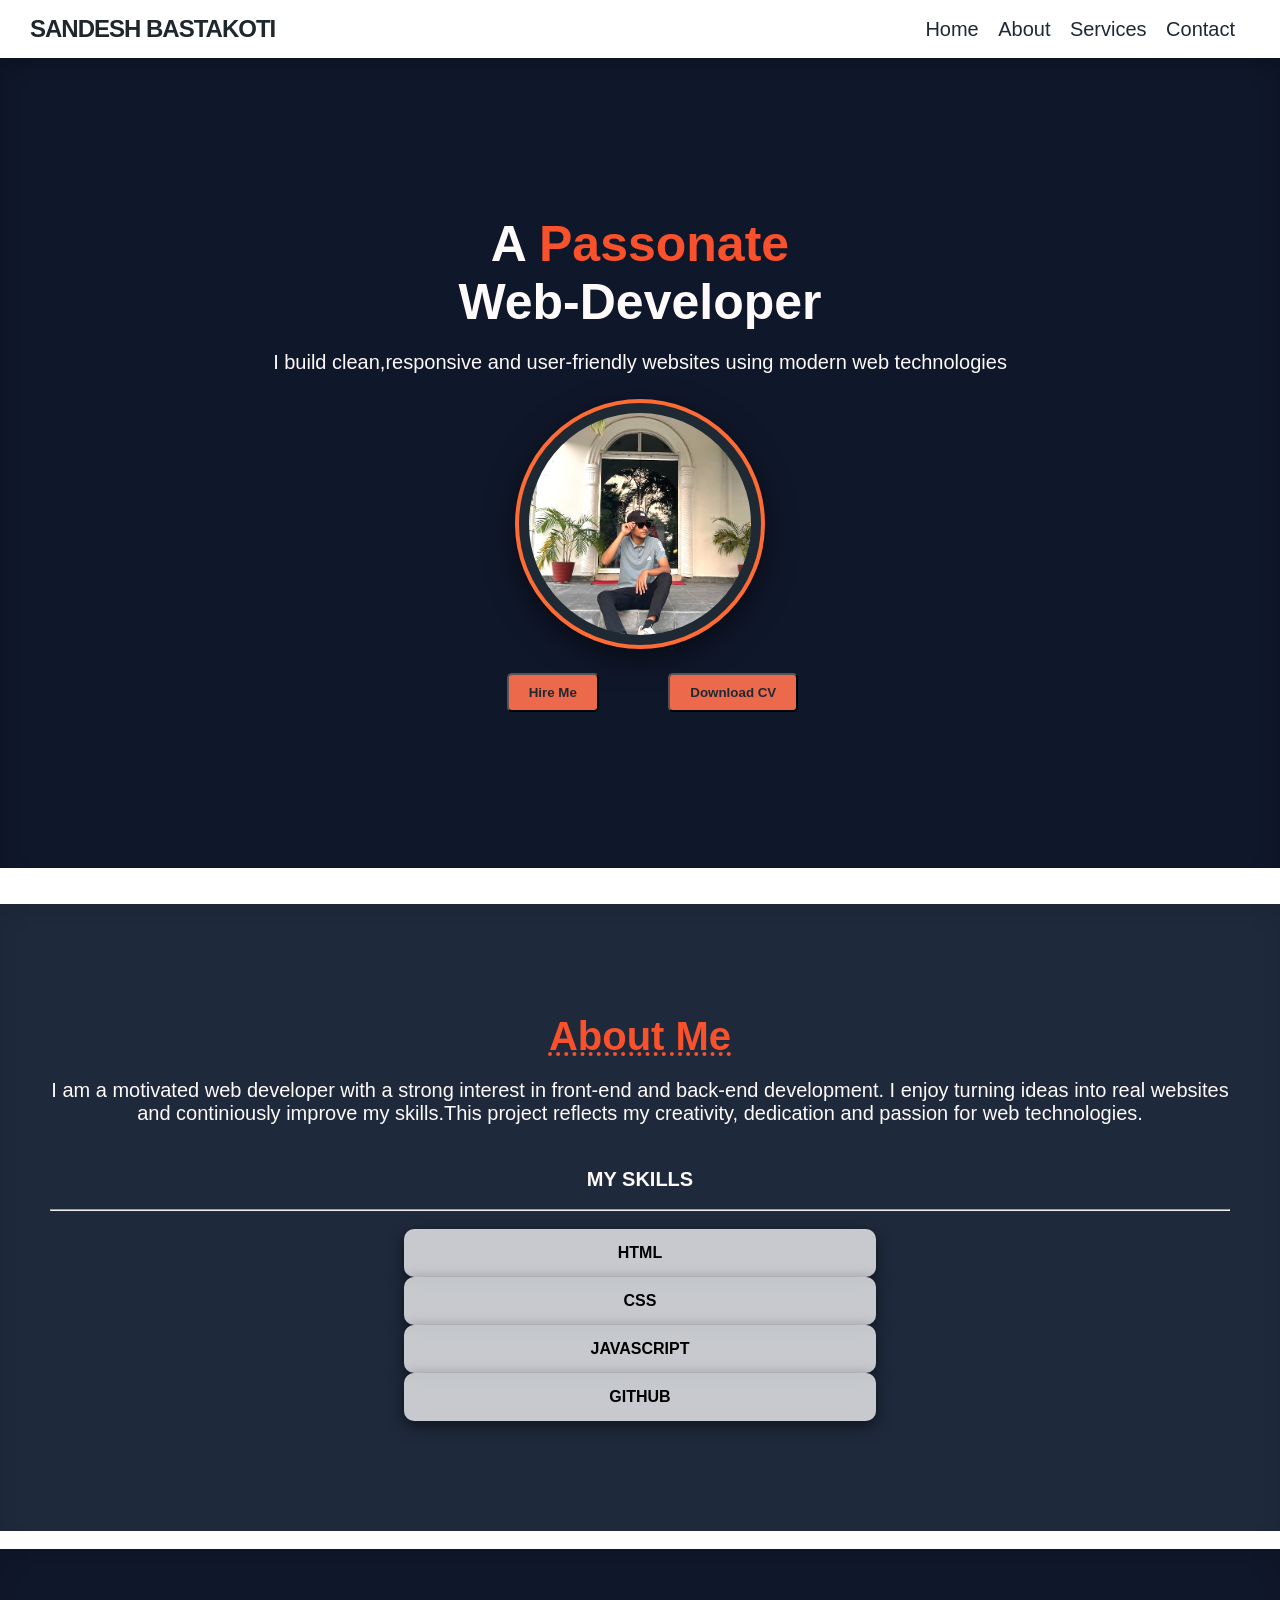
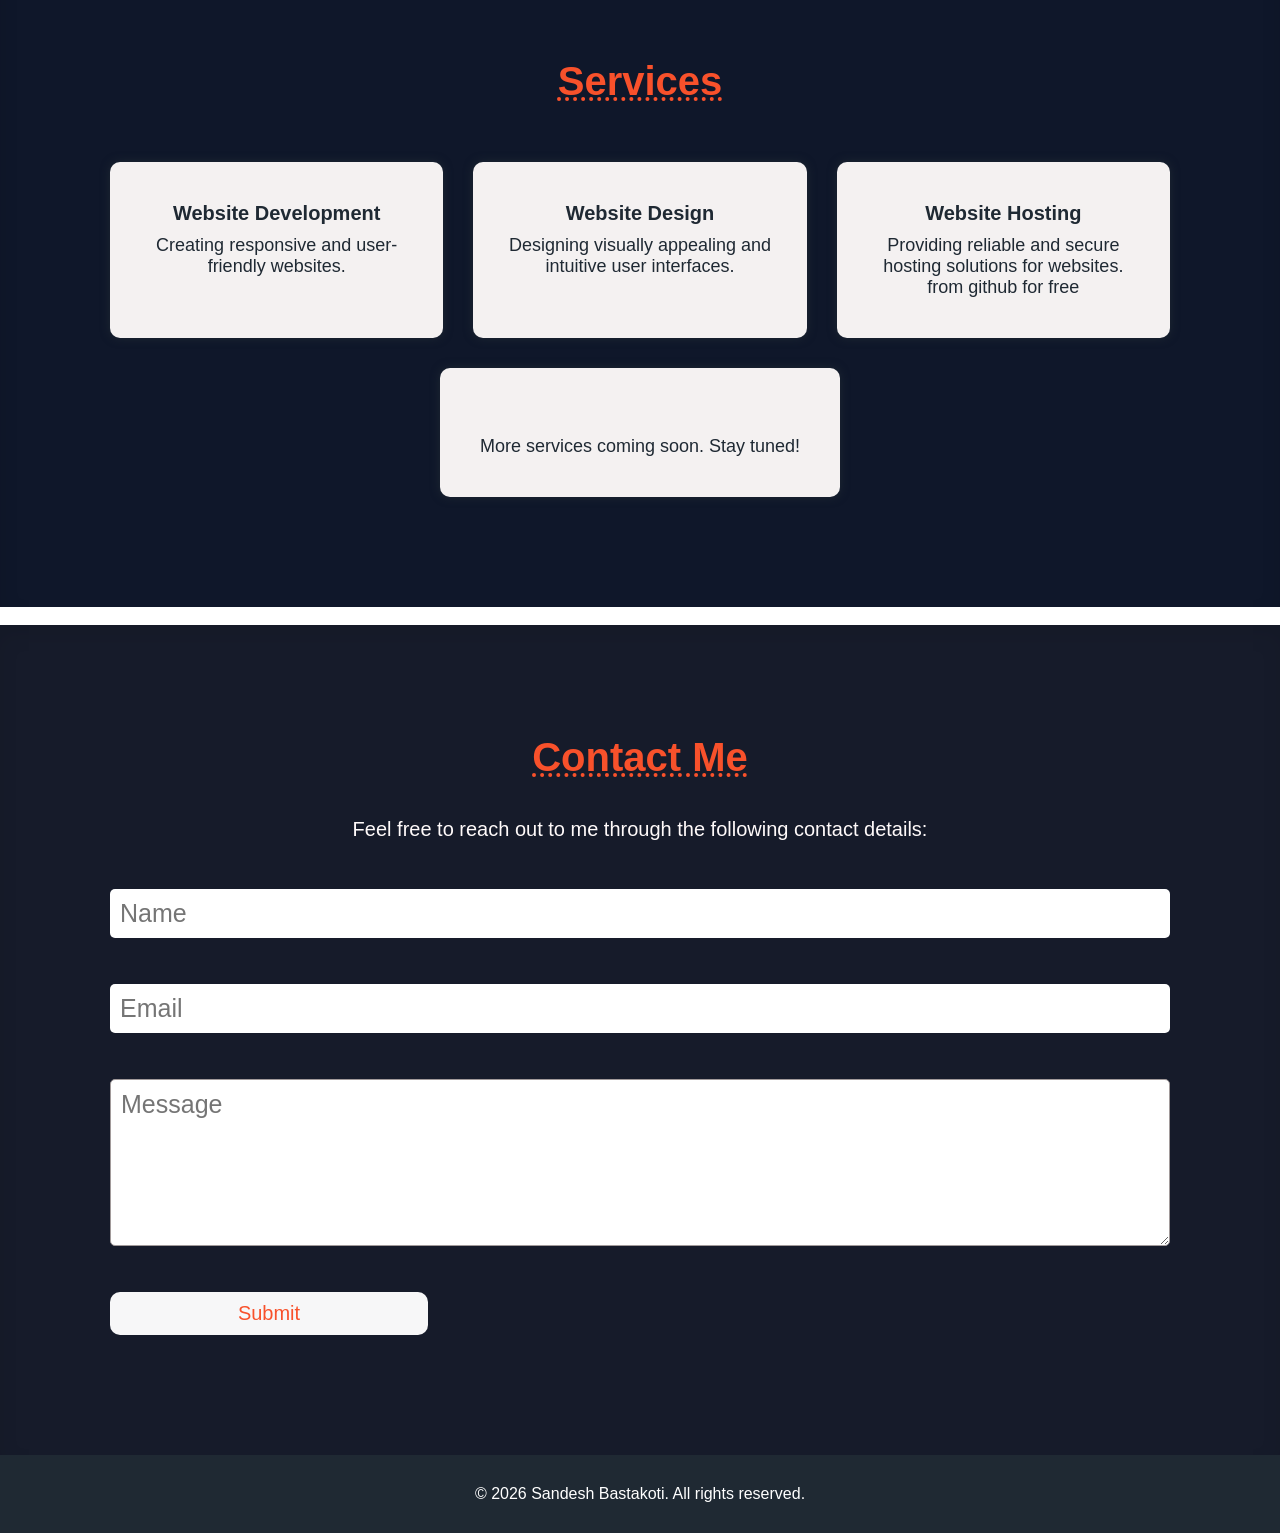
==== index.html @ b7880545 "UI Upgrade: Swapped single-line message input to dynamic textarea" ====
<!DOCTYPE html>
<html lang="en">
<head>
    <meta charset="UTF-8">
    <meta name="viewport" content="width=device-width, initial-scale=1.0">
    <title>sandy</title>
    <link rel="stylesheet" href="style.css">
    <link rel="icon" type="image/x-icon" href="../android-chrome-192x192.png">

</head>
<body>
    <!-- header -->
    <header>
        <h2 id="logo"> Sandesh Bastakoti</h2>

        <nav id="navigation">
            <!-- hash is used to display specific sections within the same page -->
            <a href="#home">Home</a>
            <a href="#about">About</a>
            <a href="#services">Services</a>
            <a href="#contact">Contact</a>
        </nav>

        <div class="menu" id="menu">&#9776;</div>

    </header>
    <!-- Home section -->
    <div class="home" id="home">

        <div class="home-text">
            <h1> A <span>Passonate </span> <br> Web-Developer</h1>
            <p> I build clean,responsive and user-friendly websites using modern web technologies </p>
        </div>   

        <div class="home-image">
            <img src="public/WhatsApp Image 2025-12-27 at 7.43.35 ...jpeg" alt="home image">
        </div>

        <div class="home-text"> 
             <a href ="#contact"> <button class="button"> Hire Me</button></a>
            <a href="public/Sandesh_Funny_CV.pdf"> 
            <button class="button"> Download CV</button> </a>
        </div>

    </div>
    <br> <br>

    <!-- about section -->
    <div class="about" id="about">
        <h2> About Me
        </h2>
        <p>I am a motivated web developer with a strong interest in front-end and back-end development. I enjoy turning ideas into real websites and continiously improve my skills.This project reflects my creativity, dedication and passion for web technologies. <br> <br>  </p>
        <p> <strong> MY SKILLS</strong></p> <br>
        <HR> <br>
         <div class="skills">
            <div class="skill-card"> HTML</div>
            <div class="skill-card"> CSS</div>
            <div class="skill-card"> JAVASCRIPT</div>
            <div class="skill-card"> GITHUB</div>
         </div>   
  
    </div>
    <br>
    
    <!-- services section -->
    <div id="services" class="services">
        <h2> Services</h2>
        <br>

        <div id="service" class="service">

            <div class="service-card">

                <h3> Website Development </h3>
                <p>Creating responsive and user-friendly websites.</p>
            </div>

            <div class="service-card">
                <h3> Website Design </h3>
                <p>Designing visually appealing and intuitive user interfaces.</p>
            </div>

            <div class="service-card">
                <h3> Website Hosting </h3>
                <p>Providing reliable and secure hosting solutions for websites. from github for free</p>
            </div>
            <div class="service-card"> 
                 <br><p> More services coming soon. Stay tuned!</p>
            </div>
       </div>
   </div>
   <br>

    <!-- contact section  -->
    <div class="contact" id="contact">

        <h2> Contact Me</h2>
        <br>
        <p> Feel free to reach out to me through the following contact details:
        </p>

        <br>

        <form id="notes-form">
            <input type="text" id="name" placeholder="Name" required>
            <br> <br>
            <input type="email" id="email" placeholder="Email" required>
            <br><br>
            <textarea id="message" placeholder="Message" rows="5" required></textarea>
            <br><br>
             <input type="submit" value="Submit" id="submit-btn"> 
        </form>
    </div>
    

    <!-- footer -->
    <footer>
        <p> &copy; 2026 Sandesh Bastakoti. All rights reserved.</p>
    </footer>
    


    <script src="script.js"></script>
</body>
</html>
---- style.css ----
/* universal selector */
* {
    margin: 0;
    padding: 0;
    box-sizing: border-box;
    font-family : 'Poppins', sans-serif ;

    animation : fadeIn 1s ease; 

@keyframes fadeIn{
    from{
        opacity : 0; transform :
        translateY(20px); }
    to{
        opacity : 1; transform : translateY(0); }
}
}

/* header */
header{
    display : flex; 
    justify-content: space-between;
    align-items: center;
    padding : 15px 30px;
    background-color: #ffffff;
    color : #1f262c;
    position : sticky
    top : 0;
}

#logo{
    font-family: 'montserrat', sans-serif;
    font-weight: 800;
    letter-spacing: -1px;
    text-transform: uppercase;
}

nav a{
    color : #1f2933;
    text-decoration : none;
    margin-right : 15px;
    font-size: 20px;
}
nav a:hover{
    text-decoration :double underline;
    color: #f8512b;
}
.menu{
    display : none;
}

.home{
    display : flex;
    align-items: center;
    justify-content : center;
    height : 90vh;
    padding : 0 40px;
    background-color: #0f172a;
    box-shadow: inset 0 10px 20px rgba(0,0,0,0.2);
    color : snow;
}
.home-text h1{
    font-size : 50px;
}
.home-text span{
    color : #f8512b;

}
.home-text p{
    margin-top : 20px;
    font-size : 20px;
    padding-bottom: 25px;
}
.button{
    display : inline-block;
    margin-top : 20px;
    padding : 10px 20px;
    background-color : hsl(11, 81%, 61%);
    color : #1f2933;
    text-decoration : none;
    border-radius : 5px;
    font-weight: bold;

}
.button:hover{
    color : hsl(11, 81%, 61%);
    background-color : #1f2933;
    cursor : pointer;
     ;
}
.home-text a{
    margin-right : 20px;
    margin-left: 45px;
    margin-top : 20px;
}

.home-image img{
    width : 250px;
    height : 250px;
    padding : 10px;
    border-radius: 50%;
    object-fit: cover;
    border : 4px solid #ff6b35;
    box-shadow: 0 10px 30px rgba(0,0,0,0.5);
    background-color: #1f2933;

}

/* home section */
.home{
    flex-direction: column;
    text-align : center;

}
.about{
    text-align: center;
    padding :110px 50px;
    background-color : #1e293b;
    color : snow;
    box-shadow: inset 0 10px 20px rgba(0,0,0,0.08);

}
.about p{
    margin-top : 20px;
    font-size : 20px;

}
.about h2{
    font-size : 40px;
    margin-bottom: 20px;
    text-decoration: dotted underline;
    color : #f8512b;
}

/* .about ul{
    display : inline-block;
}
.about ul li{
    text-align: left;
    font-size : 20px;
    margin-bottom : 10px;
    color : #1f2933;
} */

.skill-card{
    padding :15px 25px;
    border-radius: 10px;
    background-color : rgba(255, 255, 255, 0.75);
    box-shadow: 0 5px 15px rgba(0,0,0,0.5); 
    font-weight: bold;
    width : 40%;
    display : flex;
    justify-content : center;
    margin : 0px AUTO;
    color : black;
}  
.skill-card:hover{
    background-color: snow;
    cursor : pointer;
}

/* services */

.services{
    background-color: #0f172a;
    box-shadow: inset 0 10px 20px rgba(0,0,0,0.1);
    padding : 110px 110px;
    text-align : center;
    color : snow;
}
.services h2{
    font-size : 40px;
    margin-bottom: 20px;
    text-decoration: dotted underline;
    color : #f8512b;
}
.service{
    display : flex;
    justify-content : center;
    gap : 30px;
    margin-top : 20px;
    flex-wrap: wrap;

}

.service-card{
    text-align: center;
    padding : 40px 30px;
    background-color : #f4f1f1;
    color :#1f2933;
    border-radius : 10px;
    box-shadow : 0 0 10px;
    transition : all 0.3s ease;
    flex : 1 1 calc(33.33% - 40px);
    max-width : 400px;
}
.service-card:hover{
    color : white;
    background-color : black;

}
.service p{
    margin-top : 10px;
    font-size : 18px;
}
.service h3{
    font-size : 20px;
}

/* contact section */
.contact{
    padding : 110px 110px;
    text-align : center;
    background-color : #161b2a;
    box-shadow: inset 0 10px 20px rgba(0,0,0,0.08);
    color : snow;
}
.contact h2{
    font-size : 40px;
    margin-bottom: 20px;
    text-decoration: dotted underline;
    color : #f8512b;
}


.contact p{
    font-size : 20px;
}

form{
    margin : 30px auto auto;
    display : flex;
    flex-direction: column;
    
}
input{
    font-size: 25px;
    padding : 10px;
    margin-bottom: 10px;
    border-radius : 5px;
    border: #a19a9a;
}
/* Style for the new multi-line textarea input */
textarea {
    font-size: 25px;
    padding: 10px;
    margin-bottom: 10px;
    border-radius: 5px;
    border: 1px solid #a19a9a;
    width: 100%;
    background-color: white;
    color: black;
    resize: vertical; /* Allows expanding vertically only */
}

#submit-btn{
    font-size : 20px;
    padding : 10px;
    background-color : #f7f7f8;
    color : #f8512b;
    border : none;
    border-radius : 10px;
    cursor : pointer;
    width : 30%;
}
#submit-btn:hover{
    background-color : #f8512b;
    color : white;
}

footer{
        flex-direction: column;
        text-align : center;
        color : white;
        background : #1f2933;
        padding : 30px 0;

    }


/* responsive design */


@media (max-width : 700px){
    nav {
        display : none;

    }
    nav.active{
        display : flex;
        flex-direction: column;
         text-align: center;
         position: absolute;
         top : 75px;
        width : 100%;
        padding: 15px;
        left : 0;
        background: #f4f6f8;
        box-shadow : 0 5px 15px rgba(0,0,0,0.3);
        

    }
    .menu{
        display : block;
        font-size : 30px;
        cursor : pointer;
    }
    /* home secton */
   .home{
    flex-direction: column;
    text-align: center;
    padding : 110px 20px;
   }

   .home-text{
    text-align: center;
    padding-bottom: 20px;
   }

   .home-image{
    text-align: center;
   }  

   /* services section    */
  .service{
    flex-direction: column;
    align-items: center;
  }
  .service-card{
    width: 90%;
  }
  #submit-btn{
    padding-left : 5%;
    padding-right: 5%;
    width : 40%;
    font-size:small;
    font-weight: bolder;

  }

}
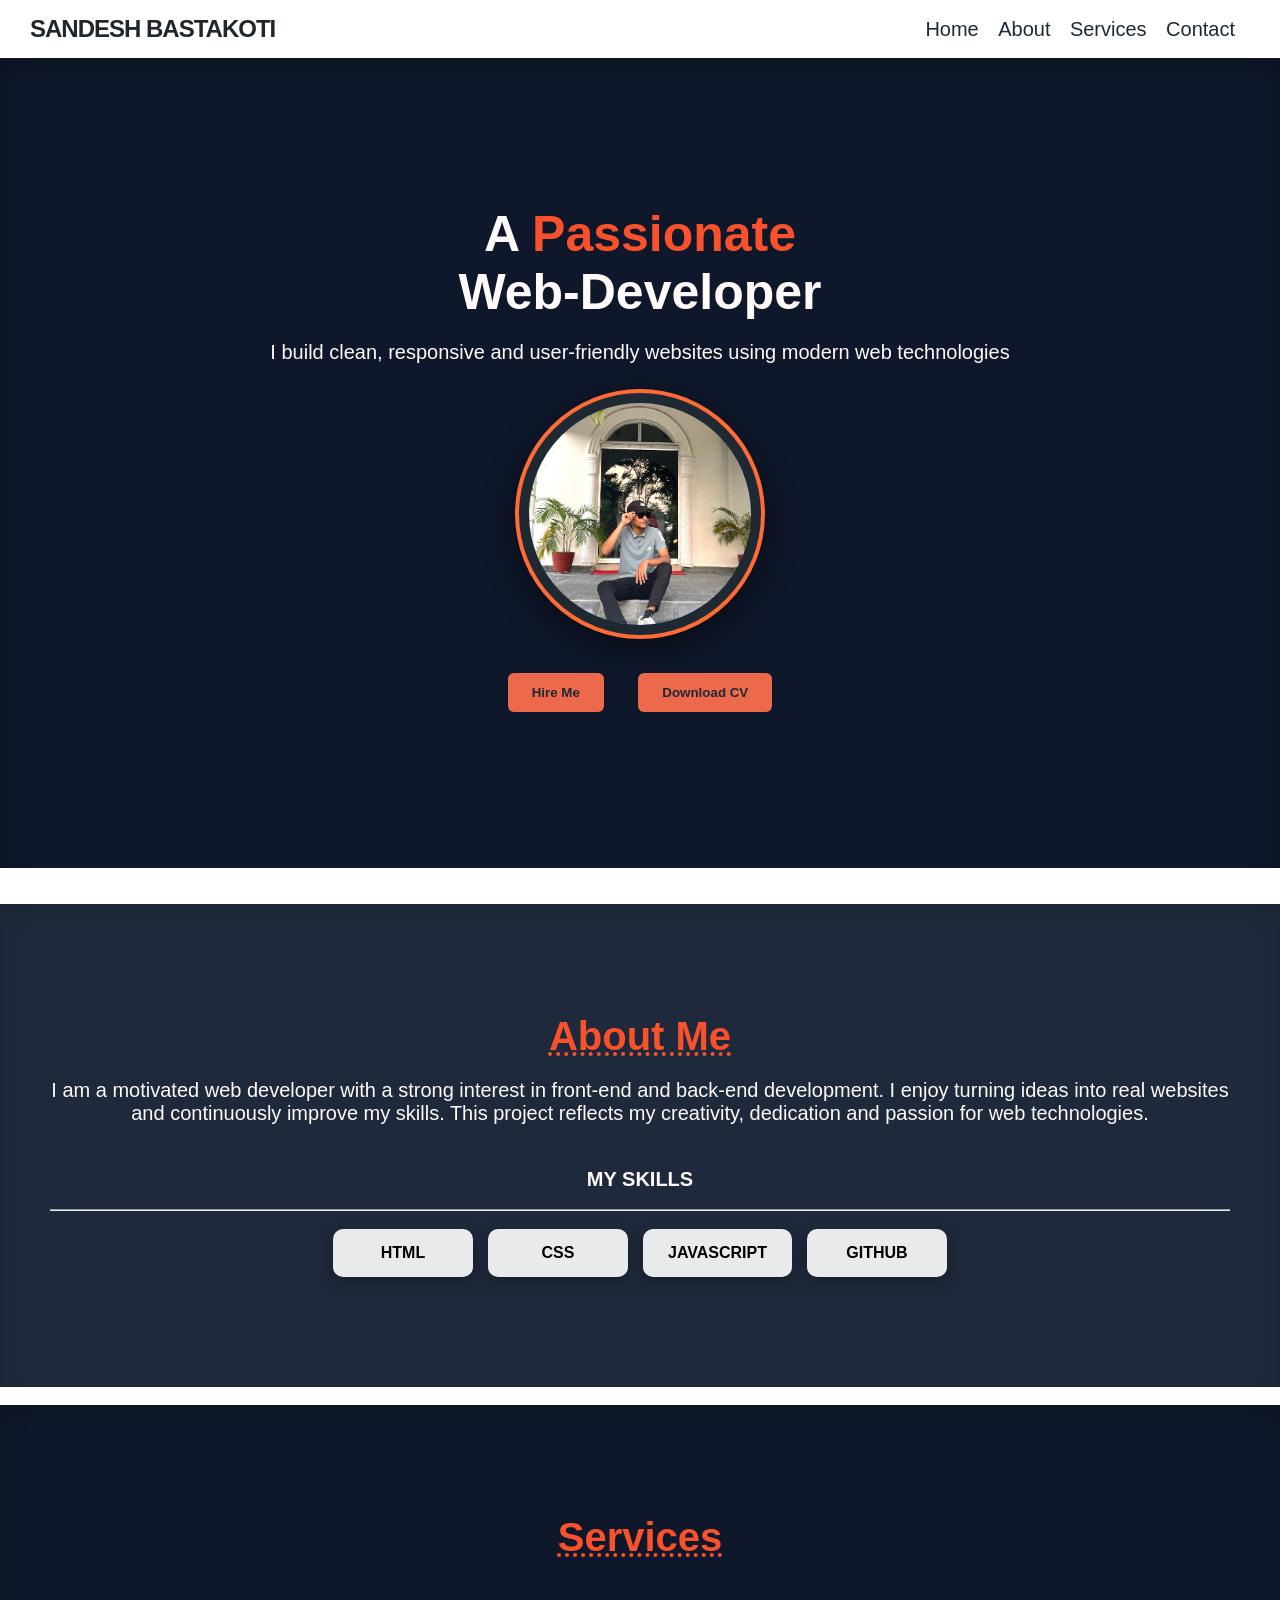
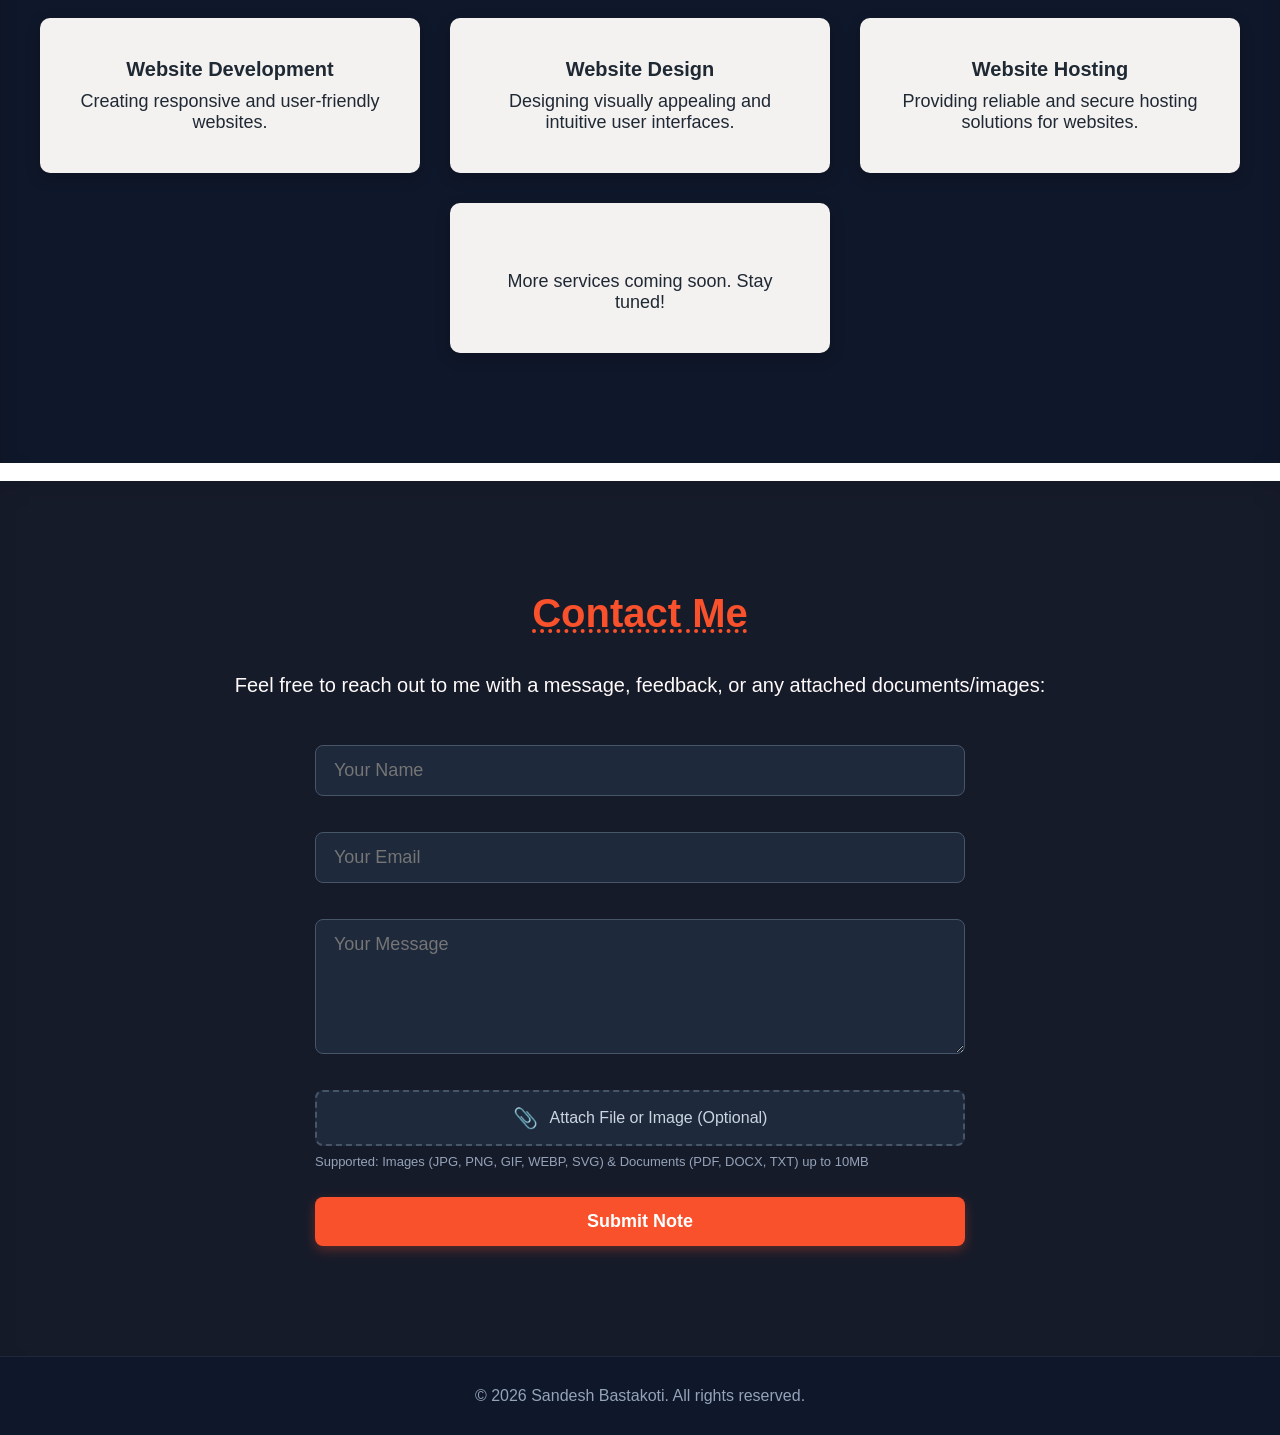
==== commit a40ba0aa: "feat: add file attachment UI, multipart submission, and admin attachment preview" ====
--- a/index.html
+++ b/index.html
@@ -3,18 +3,16 @@
 <head>
     <meta charset="UTF-8">
     <meta name="viewport" content="width=device-width, initial-scale=1.0">
-    <title>sandy</title>
+    <title>Sandesh Bastakoti | Portfolio</title>
     <link rel="stylesheet" href="style.css">
-    <link rel="icon" type="image/x-icon" href="../android-chrome-192x192.png">
-
+    <link rel="icon" type="image/png" href="public/android-chrome-192x192.png">
 </head>
 <body>
     <!-- header -->
     <header>
-        <h2 id="logo"> Sandesh Bastakoti</h2>
+        <h2 id="logo">Sandesh Bastakoti</h2>
 
         <nav id="navigation">
-            <!-- hash is used to display specific sections within the same page -->
             <a href="#home">Home</a>
             <a href="#about">About</a>
             <a href="#services">Services</a>
@@ -22,104 +20,102 @@
         </nav>
 
         <div class="menu" id="menu">&#9776;</div>
+    </header>
 
-    </header>
     <!-- Home section -->
     <div class="home" id="home">
-
         <div class="home-text">
-            <h1> A <span>Passonate </span> <br> Web-Developer</h1>
-            <p> I build clean,responsive and user-friendly websites using modern web technologies </p>
+            <h1>A <span>Passionate</span> <br> Web-Developer</h1>
+            <p>I build clean, responsive and user-friendly websites using modern web technologies</p>
         </div>   
 
         <div class="home-image">
-            <img src="public/WhatsApp Image 2025-12-27 at 7.43.35 ...jpeg" alt="home image">
+            <img src="public/WhatsApp Image 2025-12-27 at 7.43.35 ...jpeg" alt="Sandesh Bastakoti">
         </div>
 
         <div class="home-text"> 
-             <a href ="#contact"> <button class="button"> Hire Me</button></a>
-            <a href="public/Sandesh_Funny_CV.pdf"> 
-            <button class="button"> Download CV</button> </a>
+            <a href="#contact"><button class="button">Hire Me</button></a>
+            <a href="public/Sandesh_Funny_CV.pdf" target="_blank"><button class="button">Download CV</button></a>
         </div>
-
     </div>
-    <br> <br>
+    <br><br>
 
     <!-- about section -->
     <div class="about" id="about">
-        <h2> About Me
-        </h2>
-        <p>I am a motivated web developer with a strong interest in front-end and back-end development. I enjoy turning ideas into real websites and continiously improve my skills.This project reflects my creativity, dedication and passion for web technologies. <br> <br>  </p>
-        <p> <strong> MY SKILLS</strong></p> <br>
-        <HR> <br>
-         <div class="skills">
-            <div class="skill-card"> HTML</div>
-            <div class="skill-card"> CSS</div>
-            <div class="skill-card"> JAVASCRIPT</div>
-            <div class="skill-card"> GITHUB</div>
-         </div>   
-  
+        <h2>About Me</h2>
+        <p>I am a motivated web developer with a strong interest in front-end and back-end development. I enjoy turning ideas into real websites and continuously improve my skills. This project reflects my creativity, dedication and passion for web technologies.<br><br></p>
+        <p><strong>MY SKILLS</strong></p><br>
+        <hr><br>
+        <div class="skills">
+            <div class="skill-card">HTML</div>
+            <div class="skill-card">CSS</div>
+            <div class="skill-card">JAVASCRIPT</div>
+            <div class="skill-card">GITHUB</div>
+        </div>   
     </div>
     <br>
     
     <!-- services section -->
     <div id="services" class="services">
-        <h2> Services</h2>
+        <h2>Services</h2>
         <br>
-
         <div id="service" class="service">
-
             <div class="service-card">
-
-                <h3> Website Development </h3>
+                <h3>Website Development</h3>
                 <p>Creating responsive and user-friendly websites.</p>
             </div>
 
             <div class="service-card">
-                <h3> Website Design </h3>
+                <h3>Website Design</h3>
                 <p>Designing visually appealing and intuitive user interfaces.</p>
             </div>
 
             <div class="service-card">
-                <h3> Website Hosting </h3>
-                <p>Providing reliable and secure hosting solutions for websites. from github for free</p>
+                <h3>Website Hosting</h3>
+                <p>Providing reliable and secure hosting solutions for websites.</p>
             </div>
             <div class="service-card"> 
-                 <br><p> More services coming soon. Stay tuned!</p>
+                <br><p>More services coming soon. Stay tuned!</p>
             </div>
-       </div>
-   </div>
-   <br>
+        </div>
+    </div>
+    <br>
 
-    <!-- contact section  -->
+    <!-- contact section -->
     <div class="contact" id="contact">
-
-        <h2> Contact Me</h2>
+        <h2>Contact Me</h2>
         <br>
-        <p> Feel free to reach out to me through the following contact details:
-        </p>
-
+        <p>Feel free to reach out to me with a message, feedback, or any attached documents/images:</p>
         <br>
 
-        <form id="notes-form">
-            <input type="text" id="name" placeholder="Name" required>
-            <br> <br>
-            <input type="email" id="email" placeholder="Email" required>
+        <form id="notes-form" enctype="multipart/form-data">
+            <input type="text" id="name" name="name" placeholder="Your Name" required>
             <br><br>
-            <textarea id="message" placeholder="Message" rows="5" required></textarea>
+            <input type="email" id="email" name="email" placeholder="Your Email" required>
             <br><br>
-             <input type="submit" value="Submit" id="submit-btn"> 
+            <textarea id="message" name="message" placeholder="Your Message" rows="5" required></textarea>
+            <br><br>
+            
+            <!-- File Attachment Segment -->
+            <div class="file-upload-wrapper">
+                <label for="attachment" class="file-upload-label" id="file-label">
+                    <span class="file-upload-icon">📎</span>
+                    <span id="file-upload-text">Attach File or Image (Optional)</span>
+                </label>
+                <input type="file" id="attachment" name="attachment" accept="image/*,.pdf,.doc,.docx,.txt" class="file-upload-input">
+                <button type="button" id="remove-file-btn" class="remove-file-btn" title="Remove selected file">✕</button>
+            </div>
+            <p class="file-size-hint">Supported: Images (JPG, PNG, GIF, WEBP, SVG) & Documents (PDF, DOCX, TXT) up to 10MB</p>
+            <br>
+            <button type="submit" id="submit-btn">Submit Note</button> 
         </form>
     </div>
-    
 
     <!-- footer -->
     <footer>
-        <p> &copy; 2026 Sandesh Bastakoti. All rights reserved.</p>
+        <p>&copy; 2026 Sandesh Bastakoti. All rights reserved.</p>
     </footer>
-    
-
 
     <script src="script.js"></script>
 </body>
-</html>+</html>
--- a/style.css
+++ b/style.css
@@ -3,339 +3,427 @@
     margin: 0;
     padding: 0;
     box-sizing: border-box;
-    font-family : 'Poppins', sans-serif ;
-
-    animation : fadeIn 1s ease; 
-
-@keyframes fadeIn{
-    from{
-        opacity : 0; transform :
-        translateY(20px); }
-    to{
-        opacity : 1; transform : translateY(0); }
-}
+    font-family: 'Poppins', sans-serif;
+    animation: fadeIn 1s ease; 
+}
+
+@keyframes fadeIn {
+    from {
+        opacity: 0;
+        transform: translateY(20px);
+    }
+    to {
+        opacity: 1;
+        transform: translateY(0);
+    }
 }
 
 /* header */
-header{
-    display : flex; 
+header {
+    display: flex; 
     justify-content: space-between;
     align-items: center;
-    padding : 15px 30px;
+    padding: 15px 30px;
     background-color: #ffffff;
-    color : #1f262c;
-    position : sticky
-    top : 0;
-}
-
-#logo{
-    font-family: 'montserrat', sans-serif;
+    color: #1f262c;
+    position: sticky;
+    top: 0;
+    z-index: 1000;
+}
+
+#logo {
+    font-family: 'Montserrat', sans-serif;
     font-weight: 800;
     letter-spacing: -1px;
     text-transform: uppercase;
 }
 
-nav a{
-    color : #1f2933;
-    text-decoration : none;
-    margin-right : 15px;
-    font-size: 20px;
-}
-nav a:hover{
-    text-decoration :double underline;
+nav a {
+    color: #1f2933;
+    text-decoration: none;
+    margin-right: 15px;
+    font-size: 20px;
+    transition: color 0.2s ease;
+}
+
+nav a:hover {
+    text-decoration: underline;
     color: #f8512b;
 }
-.menu{
-    display : none;
-}
-
-.home{
-    display : flex;
+
+.menu {
+    display: none;
+}
+
+/* Home Section */
+.home {
+    display: flex;
+    flex-direction: column;
     align-items: center;
-    justify-content : center;
-    height : 90vh;
-    padding : 0 40px;
+    justify-content: center;
+    min-height: 90vh;
+    padding: 40px 40px;
     background-color: #0f172a;
     box-shadow: inset 0 10px 20px rgba(0,0,0,0.2);
-    color : snow;
-}
-.home-text h1{
-    font-size : 50px;
-}
-.home-text span{
-    color : #f8512b;
-
-}
-.home-text p{
-    margin-top : 20px;
-    font-size : 20px;
+    color: snow;
+    text-align: center;
+}
+
+.home-text h1 {
+    font-size: 50px;
+}
+
+.home-text span {
+    color: #f8512b;
+}
+
+.home-text p {
+    margin-top: 20px;
+    font-size: 20px;
     padding-bottom: 25px;
 }
-.button{
-    display : inline-block;
-    margin-top : 20px;
-    padding : 10px 20px;
-    background-color : hsl(11, 81%, 61%);
-    color : #1f2933;
-    text-decoration : none;
-    border-radius : 5px;
+
+.button {
+    display: inline-block;
+    margin-top: 20px;
+    padding: 12px 24px;
+    background-color: hsl(11, 81%, 61%);
+    color: #1f2933;
+    text-decoration: none;
+    border-radius: 6px;
     font-weight: bold;
-
-}
-.button:hover{
-    color : hsl(11, 81%, 61%);
-    background-color : #1f2933;
-    cursor : pointer;
-     ;
-}
-.home-text a{
-    margin-right : 20px;
-    margin-left: 45px;
-    margin-top : 20px;
-}
-
-.home-image img{
-    width : 250px;
-    height : 250px;
-    padding : 10px;
+    border: none;
+    cursor: pointer;
+    transition: all 0.3s ease;
+}
+
+.button:hover {
+    color: hsl(11, 81%, 61%);
+    background-color: #1f2933;
+}
+
+.home-text a {
+    margin: 10px 15px;
+    display: inline-block;
+}
+
+.home-image img {
+    width: 250px;
+    height: 250px;
+    padding: 10px;
     border-radius: 50%;
     object-fit: cover;
-    border : 4px solid #ff6b35;
+    border: 4px solid #ff6b35;
     box-shadow: 0 10px 30px rgba(0,0,0,0.5);
     background-color: #1f2933;
-
-}
-
-/* home section */
-.home{
-    flex-direction: column;
-    text-align : center;
-
-}
-.about{
-    text-align: center;
-    padding :110px 50px;
-    background-color : #1e293b;
-    color : snow;
+}
+
+/* About Section */
+.about {
+    text-align: center;
+    padding: 110px 50px;
+    background-color: #1e293b;
+    color: snow;
     box-shadow: inset 0 10px 20px rgba(0,0,0,0.08);
-
-}
-.about p{
-    margin-top : 20px;
-    font-size : 20px;
-
-}
-.about h2{
-    font-size : 40px;
+}
+
+.about p {
+    margin-top: 20px;
+    font-size: 20px;
+}
+
+.about h2 {
+    font-size: 40px;
     margin-bottom: 20px;
     text-decoration: dotted underline;
-    color : #f8512b;
-}
-
-/* .about ul{
-    display : inline-block;
-}
-.about ul li{
-    text-align: left;
-    font-size : 20px;
-    margin-bottom : 10px;
-    color : #1f2933;
-} */
-
-.skill-card{
-    padding :15px 25px;
+    color: #f8512b;
+}
+
+.skills {
+    display: flex;
+    flex-wrap: wrap;
+    gap: 15px;
+    justify-content: center;
+    max-width: 800px;
+    margin: 0 auto;
+}
+
+.skill-card {
+    padding: 15px 25px;
     border-radius: 10px;
-    background-color : rgba(255, 255, 255, 0.75);
-    box-shadow: 0 5px 15px rgba(0,0,0,0.5); 
+    background-color: rgba(255, 255, 255, 0.9);
+    box-shadow: 0 5px 15px rgba(0,0,0,0.3); 
     font-weight: bold;
-    width : 40%;
-    display : flex;
-    justify-content : center;
-    margin : 0px AUTO;
-    color : black;
+    min-width: 140px;
+    display: flex;
+    justify-content: center;
+    color: black;
+    transition: transform 0.2s ease, background-color 0.2s ease;
 }  
-.skill-card:hover{
-    background-color: snow;
-    cursor : pointer;
-}
-
-/* services */
-
-.services{
+
+.skill-card:hover {
+    background-color: #ffffff;
+    transform: translateY(-3px);
+    cursor: pointer;
+}
+
+/* Services */
+.services {
     background-color: #0f172a;
     box-shadow: inset 0 10px 20px rgba(0,0,0,0.1);
-    padding : 110px 110px;
-    text-align : center;
-    color : snow;
-}
-.services h2{
-    font-size : 40px;
+    padding: 110px 40px;
+    text-align: center;
+    color: snow;
+}
+
+.services h2 {
+    font-size: 40px;
     margin-bottom: 20px;
     text-decoration: dotted underline;
-    color : #f8512b;
-}
-.service{
-    display : flex;
-    justify-content : center;
-    gap : 30px;
-    margin-top : 20px;
+    color: #f8512b;
+}
+
+.service {
+    display: flex;
+    justify-content: center;
+    gap: 30px;
+    margin-top: 20px;
     flex-wrap: wrap;
-
-}
-
-.service-card{
-    text-align: center;
-    padding : 40px 30px;
-    background-color : #f4f1f1;
-    color :#1f2933;
-    border-radius : 10px;
-    box-shadow : 0 0 10px;
-    transition : all 0.3s ease;
-    flex : 1 1 calc(33.33% - 40px);
-    max-width : 400px;
-}
-.service-card:hover{
-    color : white;
-    background-color : black;
-
-}
-.service p{
-    margin-top : 10px;
-    font-size : 18px;
-}
-.service h3{
-    font-size : 20px;
-}
-
-/* contact section */
-.contact{
-    padding : 110px 110px;
-    text-align : center;
-    background-color : #161b2a;
+}
+
+.service-card {
+    text-align: center;
+    padding: 40px 30px;
+    background-color: #f4f1f1;
+    color: #1f2933;
+    border-radius: 10px;
+    box-shadow: 0 5px 15px rgba(0,0,0,0.2);
+    transition: all 0.3s ease;
+    flex: 1 1 calc(33.33% - 40px);
+    max-width: 380px;
+}
+
+.service-card:hover {
+    color: white;
+    background-color: #1e293b;
+    transform: translateY(-5px);
+}
+
+.service p {
+    margin-top: 10px;
+    font-size: 18px;
+}
+
+.service h3 {
+    font-size: 20px;
+}
+
+/* Contact Section */
+.contact {
+    padding: 110px 40px;
+    text-align: center;
+    background-color: #161b2a;
     box-shadow: inset 0 10px 20px rgba(0,0,0,0.08);
-    color : snow;
-}
-.contact h2{
-    font-size : 40px;
+    color: snow;
+}
+
+.contact h2 {
+    font-size: 40px;
     margin-bottom: 20px;
     text-decoration: dotted underline;
-    color : #f8512b;
-}
-
-
-.contact p{
-    font-size : 20px;
-}
-
-form{
-    margin : 30px auto auto;
-    display : flex;
+    color: #f8512b;
+}
+
+.contact p {
+    font-size: 20px;
+}
+
+form {
+    max-width: 650px;
+    margin: 30px auto auto;
+    display: flex;
     flex-direction: column;
-    
-}
-input{
-    font-size: 25px;
-    padding : 10px;
-    margin-bottom: 10px;
-    border-radius : 5px;
-    border: #a19a9a;
-}
-/* Style for the new multi-line textarea input */
+}
+
+input[type="text"],
+input[type="email"] {
+    font-size: 18px;
+    padding: 14px 18px;
+    border-radius: 8px;
+    border: 1px solid #475569;
+    background-color: #1e293b;
+    color: #f8fafc;
+    width: 100%;
+    outline: none;
+    transition: border-color 0.2s ease, box-shadow 0.2s ease;
+}
+
+input[type="text"]:focus,
+input[type="email"]:focus,
+textarea:focus {
+    border-color: #f8512b;
+    box-shadow: 0 0 0 3px rgba(248, 81, 43, 0.2);
+}
+
 textarea {
-    font-size: 25px;
-    padding: 10px;
-    margin-bottom: 10px;
-    border-radius: 5px;
-    border: 1px solid #a19a9a;
+    font-size: 18px;
+    padding: 14px 18px;
+    border-radius: 8px;
+    border: 1px solid #475569;
     width: 100%;
-    background-color: white;
-    color: black;
-    resize: vertical; /* Allows expanding vertically only */
-}
-
-#submit-btn{
-    font-size : 20px;
-    padding : 10px;
-    background-color : #f7f7f8;
-    color : #f8512b;
-    border : none;
-    border-radius : 10px;
-    cursor : pointer;
-    width : 30%;
-}
-#submit-btn:hover{
-    background-color : #f8512b;
-    color : white;
-}
-
-footer{
+    background-color: #1e293b;
+    color: #f8fafc;
+    resize: vertical;
+    outline: none;
+    transition: border-color 0.2s ease, box-shadow 0.2s ease;
+}
+
+/* File Upload Component */
+.file-upload-wrapper {
+    display: flex;
+    align-items: center;
+    gap: 10px;
+    width: 100%;
+}
+
+.file-upload-input {
+    display: none;
+}
+
+.file-upload-label {
+    flex: 1;
+    display: flex;
+    align-items: center;
+    justify-content: center;
+    gap: 12px;
+    padding: 14px 20px;
+    background: #1e293b;
+    border: 2px dashed #475569;
+    border-radius: 8px;
+    color: #cbd5e1;
+    font-size: 16px;
+    cursor: pointer;
+    transition: all 0.3s ease;
+    user-select: none;
+}
+
+.file-upload-label:hover {
+    border-color: #f8512b;
+    background: #243044;
+    color: #ffffff;
+}
+
+.file-upload-label.has-file {
+    border-color: #22c55e;
+    background: rgba(34, 197, 94, 0.1);
+    color: #86efac;
+}
+
+.file-upload-icon {
+    font-size: 20px;
+}
+
+.remove-file-btn {
+    display: none;
+    background: #ef4444;
+    color: white;
+    border: none;
+    border-radius: 6px;
+    padding: 12px 16px;
+    font-size: 16px;
+    font-weight: bold;
+    cursor: pointer;
+    transition: background 0.2s ease;
+}
+
+.remove-file-btn:hover {
+    background: #dc2626;
+}
+
+.file-size-hint {
+    font-size: 13px !important;
+    color: #94a3b8;
+    margin-top: 8px;
+    text-align: left;
+}
+
+#submit-btn {
+    font-size: 18px;
+    font-weight: 700;
+    padding: 14px 28px;
+    background-color: #f8512b;
+    color: #ffffff;
+    border: none;
+    border-radius: 8px;
+    cursor: pointer;
+    width: 100%;
+    margin-top: 10px;
+    transition: all 0.3s ease;
+    box-shadow: 0 4px 12px rgba(248, 81, 43, 0.3);
+}
+
+#submit-btn:hover {
+    background-color: #e0411d;
+    transform: translateY(-2px);
+    box-shadow: 0 6px 16px rgba(248, 81, 43, 0.4);
+}
+
+#submit-btn:disabled {
+    background-color: #64748b;
+    cursor: not-allowed;
+    transform: none;
+    box-shadow: none;
+}
+
+footer {
+    text-align: center;
+    color: #94a3b8;
+    background: #0f172a;
+    padding: 30px 0;
+    border-top: 1px solid #1e293b;
+}
+
+/* Responsive Design */
+@media (max-width: 768px) {
+    nav {
+        display: none;
+    }
+    nav.active {
+        display: flex;
         flex-direction: column;
-        text-align : center;
-        color : white;
-        background : #1f2933;
-        padding : 30px 0;
-
-    }
-
-
-/* responsive design */
-
-
-@media (max-width : 700px){
-    nav {
-        display : none;
-
-    }
-    nav.active{
-        display : flex;
-        flex-direction: column;
-         text-align: center;
-         position: absolute;
-         top : 75px;
-        width : 100%;
-        padding: 15px;
-        left : 0;
-        background: #f4f6f8;
-        box-shadow : 0 5px 15px rgba(0,0,0,0.3);
-        
-
-    }
-    .menu{
-        display : block;
-        font-size : 30px;
-        cursor : pointer;
-    }
-    /* home secton */
-   .home{
-    flex-direction: column;
-    text-align: center;
-    padding : 110px 20px;
-   }
-
-   .home-text{
-    text-align: center;
-    padding-bottom: 20px;
-   }
-
-   .home-image{
-    text-align: center;
-   }  
-
-   /* services section    */
-  .service{
-    flex-direction: column;
-    align-items: center;
-  }
-  .service-card{
-    width: 90%;
-  }
-  #submit-btn{
-    padding-left : 5%;
-    padding-right: 5%;
-    width : 40%;
-    font-size:small;
-    font-weight: bolder;
-
-  }
-
-}+        text-align: center;
+        position: absolute;
+        top: 65px;
+        width: 100%;
+        padding: 20px;
+        left: 0;
+        background: #ffffff;
+        box-shadow: 0 10px 25px rgba(0,0,0,0.2);
+    }
+    nav.active a {
+        padding: 10px 0;
+        font-size: 18px;
+    }
+    .menu {
+        display: block;
+        font-size: 28px;
+        cursor: pointer;
+    }
+    .home {
+        padding: 80px 20px;
+    }
+    .home-text h1 {
+        font-size: 36px;
+    }
+    .about, .services, .contact {
+        padding: 70px 20px;
+    }
+    .service-card {
+        flex: 1 1 100%;
+        max-width: 100%;
+    }
+    .file-upload-label {
+        font-size: 14px;
+        padding: 12px 14px;
+    }
+}
